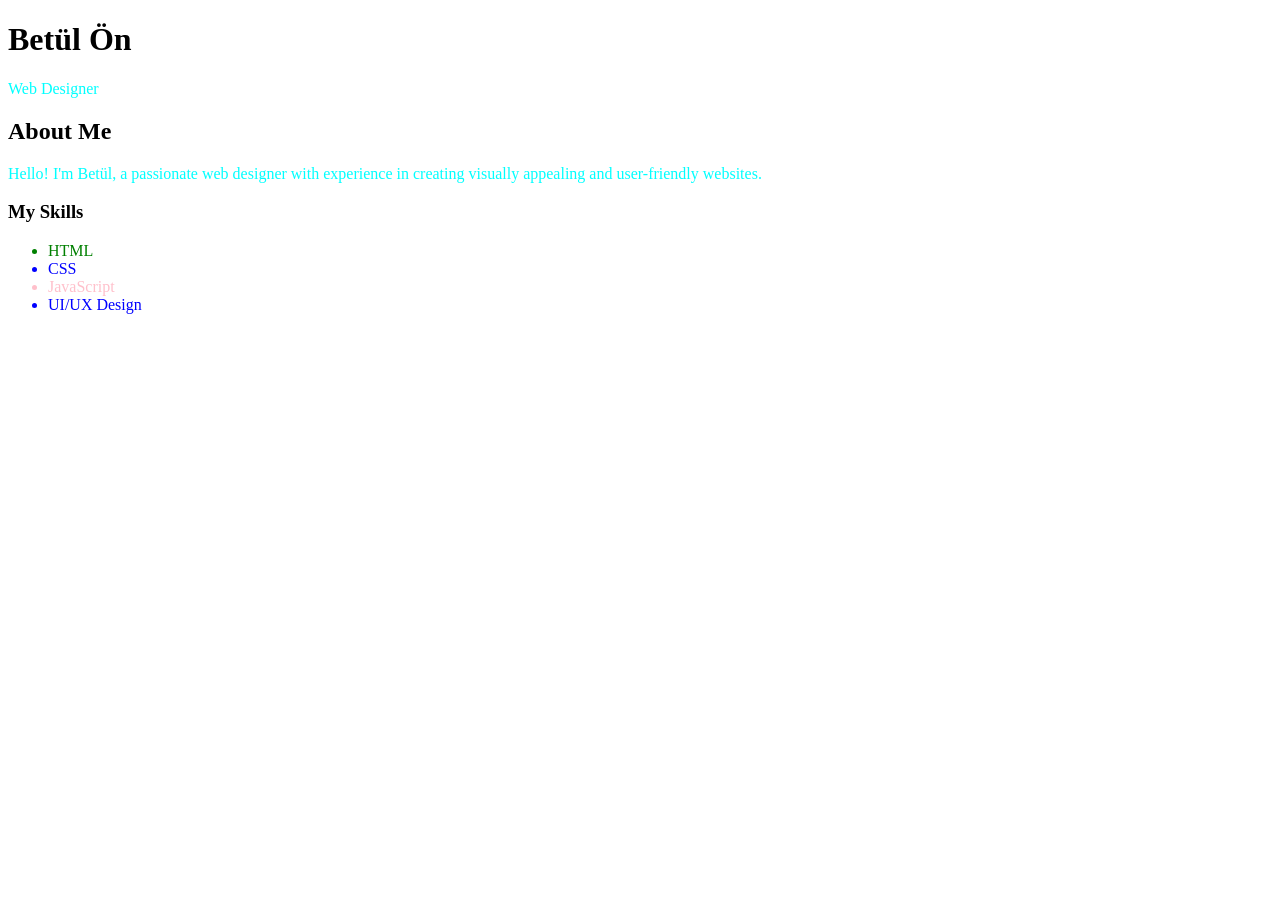
==== index.html @ 5c90ffd7 "week 5" ====
<!DOCTYPE html>
<html lang="en">
<head>
    <meta charset="UTF-8">
    <meta name="viewport" content="width=device-width, initial-scale=1.0">
    <title>Portfolio</title>
    <link rel="stylesheet" href="style.css"> <!-- Links the external CSS file for styling -->
</head>
<body>
    <header>
        <h1>Betül Ön</h1>
        <p>Web Designer</p>
    </header>
    <main>
        <div>
            <h2>About Me</h2>
            <p>Hello! I'm Betül, a passionate web designer with experience in creating visually appealing and user-friendly websites.</p>
            <h3>My Skills</h3>
            <ul>
                <li id="html-skill">HTML</li>
                <li class="css-skill">CSS</li>
                <li id="javascript-skill">JavaScript</li>
                <li class="css-skill">UI/UX Design</li>
            </ul>
        </div>
    </main>    
    <footer>
    </footer>
</body>
</html>
---- style.css ----
#html-skill {
    color: green;
}

li {
    color: pink;
}


p {
    color: aqua;
}

.css-skill {
    color: blue;
}
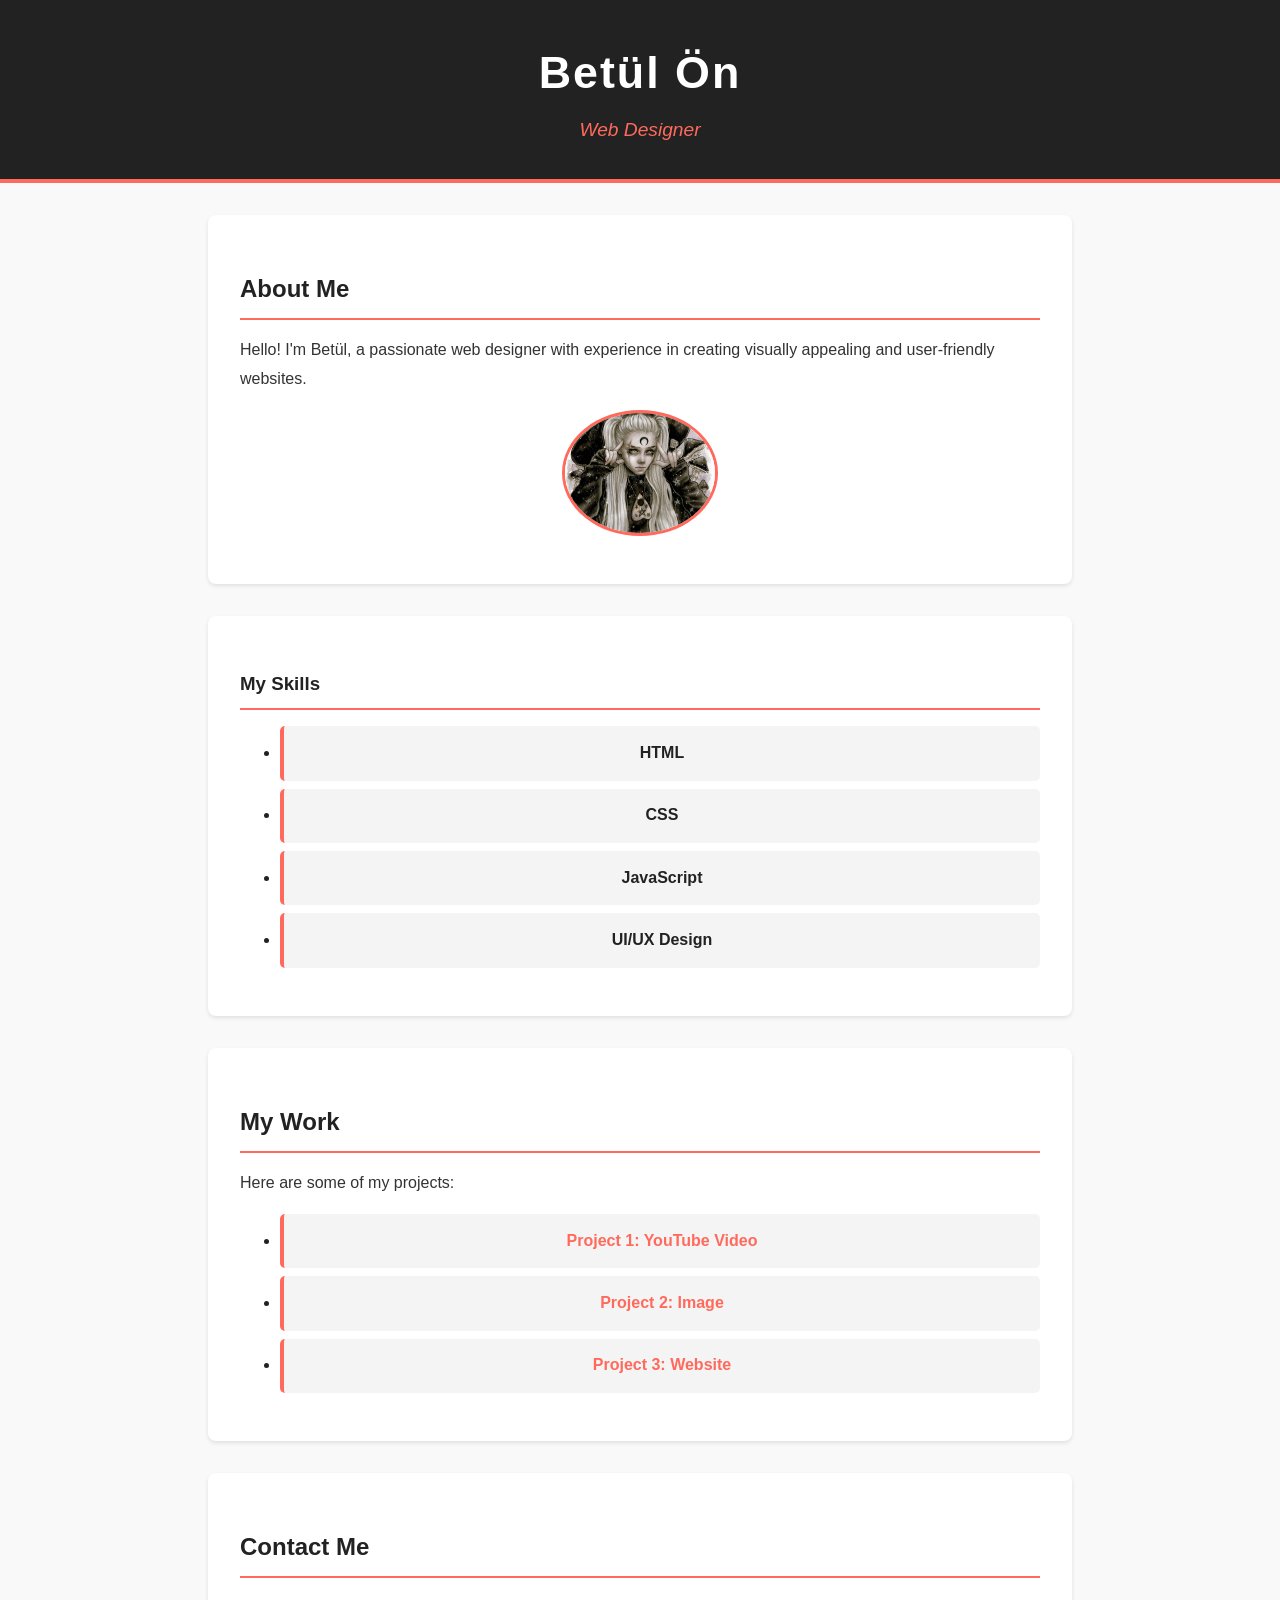
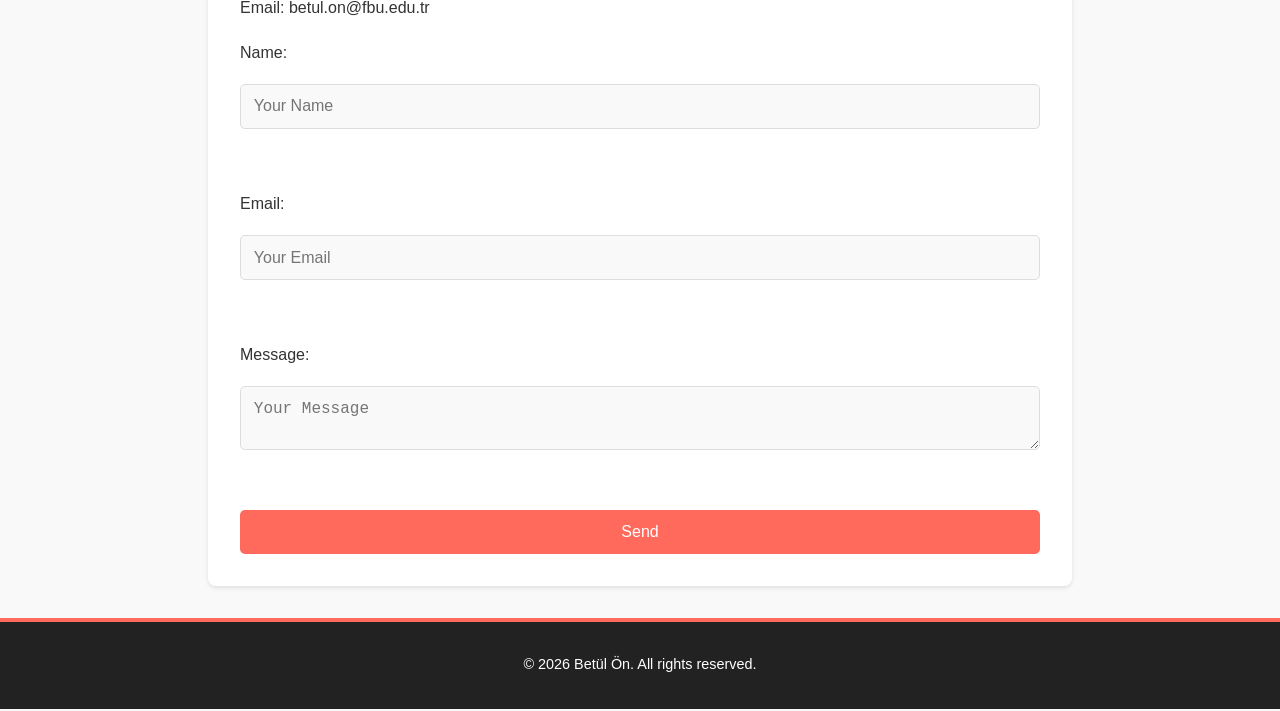
==== commit cef8b027: "09.04.2026 class web design" ====
--- a/index.html
+++ b/index.html
@@ -7,24 +7,65 @@
     <link rel="stylesheet" href="style.css"> <!-- Links the external CSS file for styling -->
 </head>
 <body>
+    <!-- Header Section: This section introduces the portfolio owner with their name and profession. -->
     <header>
-        <h1>Betül Ön</h1>
-        <p>Web Designer</p>
+        <h1>Betül Ön</h1> <!-- The main heading displays the portfolio owner's name. -->
+        <p>Web Designer</p> <!-- A short description of the profession or title. -->
     </header>
+
+    <!-- Main Content Section: Contains all the portfolio content divided into subsections. -->
     <main>
-        <div>
-            <h2>About Me</h2>
-            <p>Hello! I'm Betül, a passionate web designer with experience in creating visually appealing and user-friendly websites.</p>
-            <h3>My Skills</h3>
+        <!-- About Me Section: Provides a brief introduction about the portfolio owner. -->
+        <section id="about">
+            <h2>About Me</h2> <!-- Section heading for About Me. -->
+            <p>Hello! I'm Betül, a passionate web designer with experience in creating visually appealing and user-friendly websites.</p> <!-- A short introduction paragraph. -->
+            <img src="images/witch.webp" alt="Profile Picture" style="width: 150px; border-radius: 50%;"> <!-- A profile picture with styling. -->
+        </section>
+
+        <!-- Skills Section: Highlights the skills of the portfolio owner. -->
+        <section id="skills">
+            <h3>My Skills</h3> <!-- Section heading for Skills. -->
             <ul>
-                <li id="html-skill">HTML</li>
-                <li class="css-skill">CSS</li>
-                <li id="javascript-skill">JavaScript</li>
-                <li class="css-skill">UI/UX Design</li>
+                <li id="html-skill">HTML</li> <!-- Skill: HTML -->
+                <li class="css-skill">CSS</li> <!-- Skill: CSS -->
+                <li id="javascript-skill">JavaScript</li> <!-- Skill: JavaScript -->
+                <li class="css-skill">UI/UX Design</li> <!-- Skill: UI/UX Design -->
             </ul>
-        </div>
-    </main>    
+        </section>
+
+        <!-- Portfolio Section: Displays the portfolio owner's work or projects. -->
+        <section id="portfolio">
+            <h2>My Work</h2> <!-- Section heading for Portfolio. -->
+            <p>Here are some of my projects:</p>
+            <ul>
+                <li><a href="https://www.youtube.com/watch?v=dQw4w9WgXcQ" target="_blank">Project 1: YouTube Video</a></li> <!-- Link to a YouTube video project. -->
+                <li><a href="images/project2.jpg" target="_blank">Project 2: Image</a></li> <!-- Link to an image project. -->
+                <li><a href="https://example.com" target="_blank">Project 3: Website</a></li> <!-- Link to a website project. -->
+            </ul>
+        </section>
+
+        <!-- Contact Section: Provides a way for visitors to contact the portfolio owner. -->
+        <section id="contact">
+            <h2>Contact Me</h2> <!-- Section heading for Contact. -->
+            <p>Email: betul.on@fbu.edu.tr</p> <!-- Contact email address. -->
+            <form>
+                <label for="name">Name:</label>
+                <input type="text" id="name" name="name" placeholder="Your Name" required> <!-- Input field for name. -->
+                <br>
+                <label for="email">Email:</label>
+                <input type="email" id="email" name="email" placeholder="Your Email" required> <!-- Input field for email. -->
+                <br>
+                <label for="message">Message:</label>
+                <textarea id="message" name="message" placeholder="Your Message" required></textarea> <!-- Textarea for message. -->
+                <br>
+                <button type="submit">Send</button> <!-- Submit button for the form. -->
+            </form>
+        </section>
+    </main>
+
+    <!-- Footer Section: Displays copyright information. -->
     <footer>
+        <p>&copy; 2026 Betül Ön. All rights reserved.</p> <!-- Copyright text. -->
     </footer>
 </body>
 </html>
--- a/style.css
+++ b/style.css
@@ -1,19 +1,119 @@
-
-#html-skill {
-    color: green;
+/* General Body Styling: Sets the overall font, background, and text color for the page. */
+body {
+    font-family: 'Helvetica Neue', Arial, sans-serif;
+    margin: 0;
+    padding: 0;
+    line-height: 1.8;
+    background: #f9f9f9; /* Light neutral background */
+    color: #333; /* Dark text for contrast */
 }
 
-li {
-    color: pink;
+/* Header Styling: Creates a professional and minimalist header with a dark background and accent color. */
+header {
+    background: #222; /* Dark background for contrast */
+    color: #fff; /* White text for readability */
+    padding: 2rem 0;
+    text-align: center;
+    border-bottom: 4px solid #ff6a5c; /* Accent color */
+}
+header h1 {
+    margin: 0;
+    font-size: 2.8rem;
+    font-weight: bold;
+    letter-spacing: 2px;
+}
+header p {
+    margin: 0;
+    font-size: 1.2rem;
+    font-style: italic;
+    color: #ff6a5c; /* Accent color */
+}
+
+/* Section Styling: Adds a clean and centered layout for each section with subtle shadows. */
+section {
+    margin: 2rem auto;
+    padding: 2rem;
+    max-width: 800px; /* Center content and limit width */
+    background: #fff; /* Clean white background */
+    border-radius: 8px;
+    box-shadow: 0 2px 4px rgba(0, 0, 0, 0.1); /* Subtle shadow */
+}
+section h2, section h3 {
+    color: #222; /* Dark headings */
+    border-bottom: 2px solid #ff6a5c; /* Accent underline */
+    padding-bottom: 0.5rem;
+    margin-bottom: 1rem;
+}
+
+/* About Me Image Styling: Styles the profile picture with a circular shape and accent border. */
+#about img {
+    display: block;
+    margin: 1rem auto;
+    border-radius: 50%;
+    width: 120px;
+    height: 120px;
+    object-fit: cover;
+    border: 3px solid #ff6a5c; /* Accent border */
+}
+
+/* Skills Section Styling: Highlights each skill with a subtle background and accent border. */
+ul li {
+    background: #f4f4f4; /* Subtle background */
+    color: #222; /* Dark text */
+    margin: 0.5rem 0;
+    padding: 0.8rem;
+    border-radius: 5px;
+    text-align: center;
+    font-weight: bold;
+    border-left: 4px solid #ff6a5c; /* Accent border */
+}
+
+/* Portfolio Links Styling: Styles the links to projects with an accent color and hover effect. */
+#portfolio ul li a {
+    color: #ff6a5c; /* Accent color */
+    text-decoration: none;
+    font-weight: bold;
+}
+#portfolio ul li a:hover {
+    text-decoration: underline;
+}
+
+/* Contact Form Styling: Creates a clean and user-friendly form layout. */
+form {
+    display: flex;
+    flex-direction: column;
+    gap: 1rem;
+}
+form input, form textarea, form button {
+    padding: 0.8rem;
+    border: 1px solid #ddd;
+    border-radius: 5px;
+    font-size: 1rem;
+    background: #f9f9f9;
+}
+form input:focus, form textarea:focus {
+    outline: none;
+    border-color: #ff6a5c; /* Accent color */
+}
+form button {
+    background: #ff6a5c; /* Accent color */
+    color: #fff;
+    cursor: pointer;
+    transition: background 0.3s;
+    border: none;
+}
+form button:hover {
+    background: #e55a4c; /* Darker accent on hover */
+}
+
+/* Footer Styling: Creates a minimalist footer with a dark background and accent border. */
+footer {
+    text-align: center;
+    padding: 1rem;
+    background: #222; /* Dark background */
+    color: #fff; /* White text */
+    font-size: 0.9rem;
+    border-top: 4px solid #ff6a5c; /* Accent border */
 }
 
 
-p {
-    color: aqua;
-}
-
-.css-skill {
-    color: blue;
-}
-
-
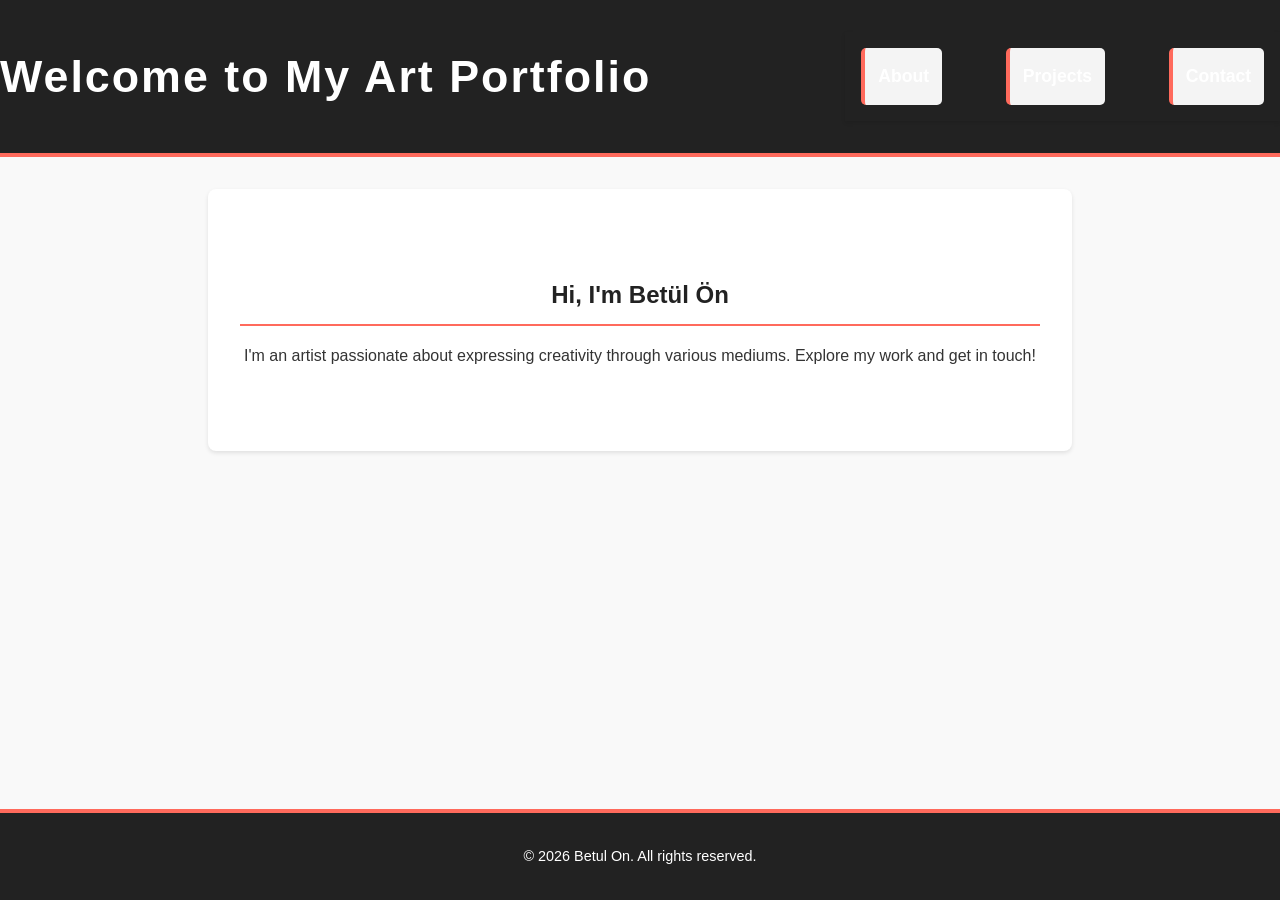
==== commit 559f4df8: "Move all page CSS to style.css and clean up HTML" ====
--- a/index.html
+++ b/index.html
@@ -3,69 +3,35 @@
 <head>
     <meta charset="UTF-8">
     <meta name="viewport" content="width=device-width, initial-scale=1.0">
-    <title>Portfolio</title>
-    <link rel="stylesheet" href="style.css"> <!-- Links the external CSS file for styling -->
+    <title>Welcome</title>
+    <link rel="stylesheet" href="style.css">
 </head>
 <body>
-    <!-- Header Section: This section introduces the portfolio owner with their name and profession. -->
     <header>
-        <h1>Betül Ön</h1> <!-- The main heading displays the portfolio owner's name. -->
-        <p>Web Designer</p> <!-- A short description of the profession or title. -->
+        <h1>Welcome to My Art Portfolio</h1>
+        <nav>
+            <ul>
+                <li><a href="about.html">About</a></li>
+                <li><a href="projects.html">Projects</a></li>
+                <li><a href="contact.html">Contact</a></li>
+            </ul>
+        </nav>
     </header>
-
-    <!-- Main Content Section: Contains all the portfolio content divided into subsections. -->
     <main>
-        <!-- About Me Section: Provides a brief introduction about the portfolio owner. -->
-        <section id="about">
-            <h2>About Me</h2> <!-- Section heading for About Me. -->
-            <p>Hello! I'm Betül, a passionate web designer with experience in creating visually appealing and user-friendly websites.</p> <!-- A short introduction paragraph. -->
-            <img src="images/witch.webp" alt="Profile Picture" style="width: 150px; border-radius: 50%;"> <!-- A profile picture with styling. -->
-        </section>
-
-        <!-- Skills Section: Highlights the skills of the portfolio owner. -->
-        <section id="skills">
-            <h3>My Skills</h3> <!-- Section heading for Skills. -->
-            <ul>
-                <li id="html-skill">HTML</li> <!-- Skill: HTML -->
-                <li class="css-skill">CSS</li> <!-- Skill: CSS -->
-                <li id="javascript-skill">JavaScript</li> <!-- Skill: JavaScript -->
-                <li class="css-skill">UI/UX Design</li> <!-- Skill: UI/UX Design -->
-            </ul>
-        </section>
-
-        <!-- Portfolio Section: Displays the portfolio owner's work or projects. -->
-        <section id="portfolio">
-            <h2>My Work</h2> <!-- Section heading for Portfolio. -->
-            <p>Here are some of my projects:</p>
-            <ul>
-                <li><a href="https://www.youtube.com/watch?v=dQw4w9WgXcQ" target="_blank">Project 1: YouTube Video</a></li> <!-- Link to a YouTube video project. -->
-                <li><a href="images/project2.jpg" target="_blank">Project 2: Image</a></li> <!-- Link to an image project. -->
-                <li><a href="https://example.com" target="_blank">Project 3: Website</a></li> <!-- Link to a website project. -->
-            </ul>
-        </section>
-
-        <!-- Contact Section: Provides a way for visitors to contact the portfolio owner. -->
-        <section id="contact">
-            <h2>Contact Me</h2> <!-- Section heading for Contact. -->
-            <p>Email: betul.on@fbu.edu.tr</p> <!-- Contact email address. -->
-            <form>
-                <label for="name">Name:</label>
-                <input type="text" id="name" name="name" placeholder="Your Name" required> <!-- Input field for name. -->
-                <br>
-                <label for="email">Email:</label>
-                <input type="email" id="email" name="email" placeholder="Your Email" required> <!-- Input field for email. -->
-                <br>
-                <label for="message">Message:</label>
-                <textarea id="message" name="message" placeholder="Your Message" required></textarea> <!-- Textarea for message. -->
-                <br>
-                <button type="submit">Send</button> <!-- Submit button for the form. -->
-            </form>
+        <section class="intro">
+            <h2>Hi, I'm Betül Ön</h2>
+            <p>I'm an artist passionate about expressing creativity through various mediums. 
+                Explore my work and get in touch!</p>
         </section>
     </main>
-
-    <!-- Footer Section: Displays copyright information. -->
     <footer>
-        <p>&copy; 2026 Betül Ön. All rights reserved.</p> <!-- Copyright text. -->
+        <p>&copy; 2026 Betul On. All rights reserved.</p>
     </footer>
+    <script>
+        function toggleMenu() {
+            const navMenu = document.getElementById('nav-menu');
+            navMenu.classList.toggle('show-menu');
+        }
+    </script>
 </body>
 </html>
--- a/style.css
+++ b/style.css
@@ -1,3 +1,51 @@
+/* --- Dark Minimalist Portfolio Styles --- */
+body {
+    background-color: #121212;
+    color: #e0e0e0;
+    font-family: 'Arial', sans-serif;
+    margin: 0;
+    padding: 0;
+    display: flex;
+    flex-direction: column;
+    min-height: 100vh;
+}
+header {
+    display: flex;
+    justify-content: space-between;
+    align-items: center;
+    padding: 1rem 2rem;
+    background-color: #1f1f1f;
+}
+nav ul {
+    display: flex;
+    justify-content: center;
+    list-style: none;
+    padding: 0;
+    gap: 2rem;
+}
+nav a {
+    text-decoration: none;
+    color: #e0e0e0;
+    font-weight: bold;
+    transition: color 0.3s;
+}
+nav a:hover {
+    color: #bb86fc;
+}
+.intro {
+    text-align: center;
+    padding: 4rem 2rem;
+    flex: 1;
+}
+footer {
+    text-align: center;
+    padding: 1rem 0;
+    background-color: #1f1f1f;
+    color: #a0a0a0;
+    margin-top: auto;
+}
+/* --- End Dark Minimalist Portfolio Styles --- */
+
 /* General Body Styling: Sets the overall font, background, and text color for the page. */
 body {
     font-family: 'Helvetica Neue', Arial, sans-serif;
@@ -116,4 +164,127 @@
     border-top: 4px solid #ff6a5c; /* Accent border */
 }
 
-
+/* Navigation Bar Styling: Adds a modern and visually appealing design to the navbar */
+nav {
+    background: #222; /* Dark background for contrast */
+    padding: 1rem 0; /* Add spacing around the navbar */
+    box-shadow: 0 2px 4px rgba(0, 0, 0, 0.1); /* Subtle shadow for depth */
+}
+nav ul {
+    list-style: none; /* Remove default list styling */
+    display: flex; /* Align items horizontally */
+    justify-content: center; /* Center the menu items */
+    margin: 0;
+    padding: 0;
+}
+nav ul li {
+    margin: 0 1rem; /* Add spacing between menu items */
+}
+nav ul li a {
+    text-decoration: none; /* Remove underline from links */
+    color: #fff; /* White text for contrast */
+    font-size: 1.1rem; /* Slightly larger font size */
+    font-weight: bold; /* Make the text bold */
+    transition: color 0.3s; /* Smooth transition for hover effect */
+}
+nav ul li a:hover {
+    color: #ff6a5c; /* Accent color on hover */
+}
+
+/* --- About Page Specific Styles --- */
+.profile {
+    text-align: center;
+    padding: 2rem;
+}
+.profile img {
+    border-radius: 50%;
+    width: 150px;
+    height: 150px;
+    object-fit: cover;
+    border: 2px solid #bb86fc;
+}
+.video {
+    text-align: center;
+    padding: 2rem;
+}
+video {
+    max-width: 100%;
+    border: 2px solid #bb86fc;
+}
+
+/* --- Projects Page Specific Styles --- */
+.projects {
+    display: grid;
+    grid-template-columns: repeat(auto-fit, minmax(300px, 1fr));
+    gap: 2rem;
+    padding: 2rem;
+}
+.project-card {
+    background-color: #1f1f1f;
+    padding: 1.5rem;
+    border-radius: 8px;
+    box-shadow: 0 4px 6px rgba(0, 0, 0, 0.3);
+}
+.project-card h2 {
+    color: #bb86fc;
+}
+.project-images img {
+    width: 100%;
+    border-radius: 4px;
+    margin-bottom: 1rem;
+}
+.project-card a {
+    text-decoration: none;
+    color: #bb86fc;
+    font-weight: bold;
+    transition: color 0.3s;
+}
+.project-card a:hover {
+    color: #e0e0e0;
+}
+
+/* --- Contact Page Specific Styles --- */
+.contact-form {
+    max-width: 600px;
+    margin: 2rem auto;
+    background-color: #1f1f1f;
+    padding: 2rem;
+    border-radius: 8px;
+    box-shadow: 0 4px 6px rgba(0, 0, 0, 0.3);
+}
+.contact-form h2 {
+    color: #bb86fc;
+    text-align: center;
+}
+.contact-form label {
+    display: block;
+    margin: 1rem 0 0.5rem;
+}
+.contact-form input,
+.contact-form textarea {
+    width: 100%;
+    padding: 0.5rem;
+    border: 1px solid #333;
+    border-radius: 4px;
+    background-color: #121212;
+    color: #e0e0e0;
+}
+.contact-form button {
+    display: block;
+    width: 100%;
+    padding: 0.75rem;
+    margin-top: 1rem;
+    background-color: #bb86fc;
+    color: #121212;
+    border: none;
+    border-radius: 4px;
+    font-weight: bold;
+    cursor: pointer;
+    transition: background-color 0.3s;
+}
+.contact-form button:hover {
+    background-color: #e0e0e0;
+    color: #121212;
+}
+
+
